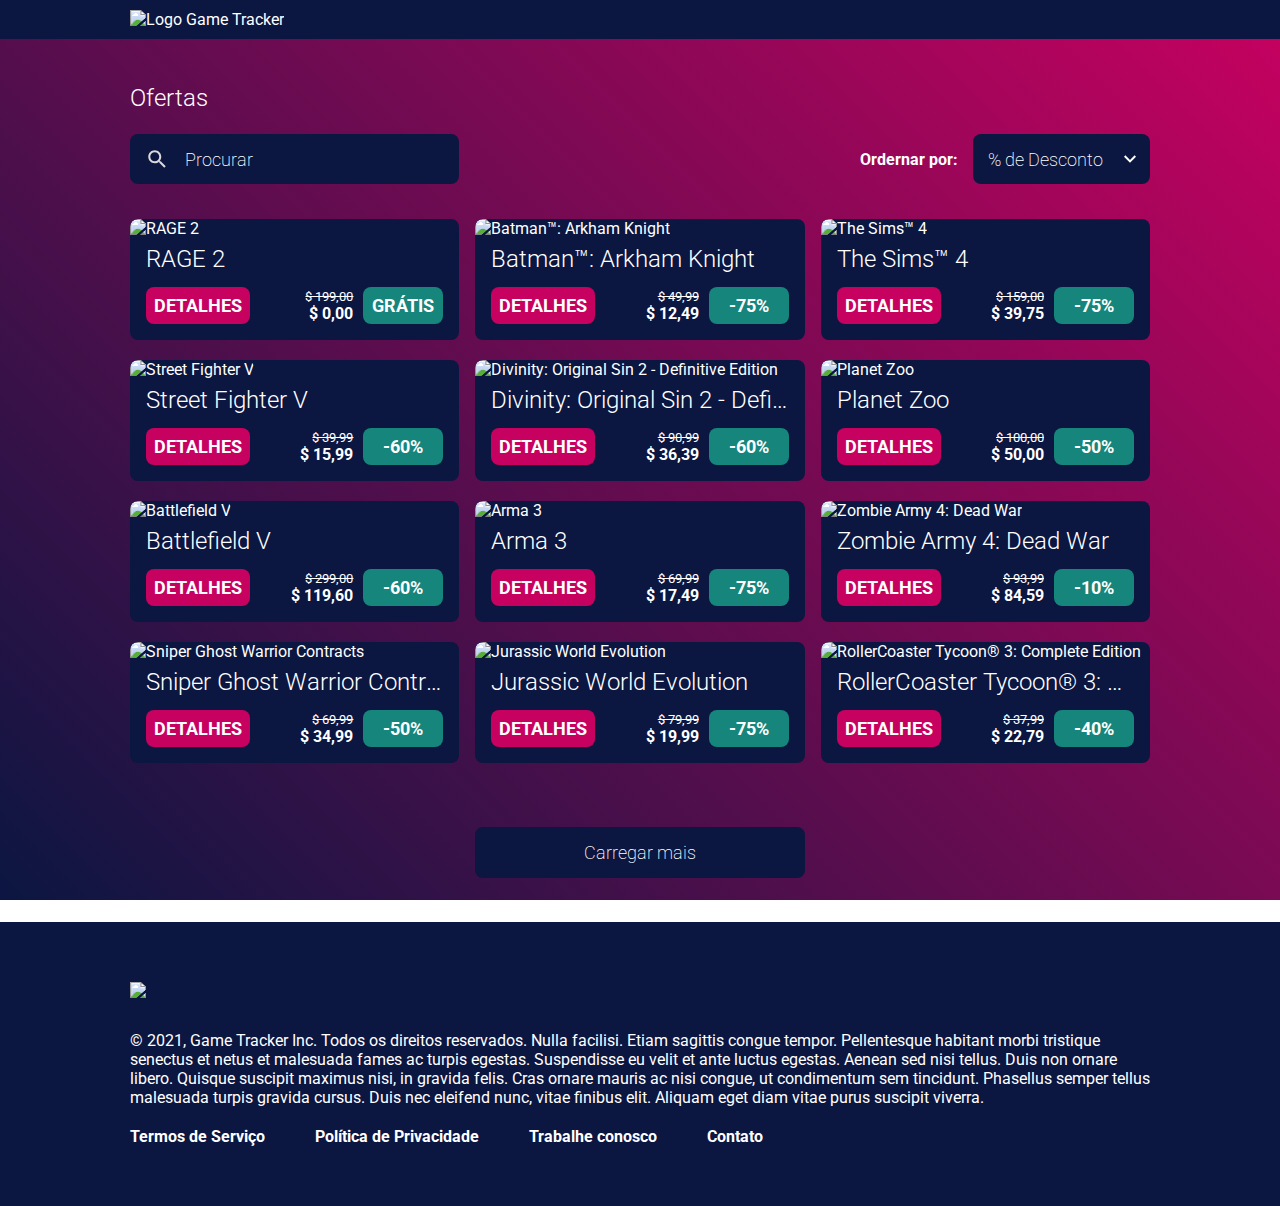
==== game-tracker/index.html @ 1675c649 "fase 1 - layout e navegação" ====
<!DOCTYPE html>
<html lang="pt-br">
  <head>
    <title>Oferta Tracker</title>

    <meta charset="UTF-8" />
    <meta name="viewport" content="width=device-width, initial-scale=1.0" />
    <meta name="theme-color" content="#C70160" />
    <link rel="manifest" href="manifest.json" />
    <link rel="icon" type="image/x-icon" href="favicon.ico" />
    <link
      rel="apple-touch-icon"
      sizes="180x180"
      href="assets/pwa/apple-touch-icon.png"
    />
    <link rel="preconnect" href="https://fonts.gstatic.com" />
    <link
      href="https://fonts.googleapis.com/css2?family=Roboto:wght@100;300;400;700&display=swap"
      rel="stylesheet"
    />
    <link rel="stylesheet" href="estilo.css" />
    <script>
      if (
        "serviceWorker" in navigator &&
        !window.location.host.includes("localhost") &&
        window.location.host.includes("http")
      ) {
        window.addEventListener("load", () => {
          navigator.serviceWorker.register("./sw.js");
        });
      }
    </script>
    <noscript>
      Seu navegador não suporta javascript. Considere utilizar um navegador
      moderno ou habilite execução de javascript.
    </noscript>
  </head>
  <body>
    <header>
      <img src="assets/logo-horizontal.svg" alt="Logo Game Tracker" />
    </header>

    <h2>Ofertas</h2>

    <main>
      <form>
        <input name="search" placeholder="Procurar">
        <fieldset>
          <label for="sort">Ordernar por:</label>
          <select id="sort" name="ordernar">
            <option value="porcetangem">% de Desconto</option>
            <option value="maior">Maior preço</option>
            <option value="menor">Menor preço</option>
            <option value="title">Titulo</option>
          </select>
        </fieldset>
      </form>
      <article id="jogos-lista"></article>
      <button id="carregar-mais">Carregar mais</button>
    </main>
    <footer>
      <img src="assets/logo-icone.svg">
      <article>
        © 2021, Game Tracker Inc. Todos os direitos reservados. Nulla facilisi. Etiam sagittis congue tempor. Pellentesque
        habitant morbi tristique senectus et netus et malesuada fames ac turpis egestas. Suspendisse eu velit et ante luctus
        egestas. Aenean sed nisi tellus. Duis non ornare libero. Quisque suscipit maximus nisi, in gravida felis. Cras ornare
        mauris ac nisi congue, ut condimentum sem tincidunt. Phasellus semper tellus malesuada turpis gravida cursus. Duis nec
        eleifend nunc, vitae finibus elit. Aliquam eget diam vitae purus suscipit viverra.
      </article>
      <nav>
        <ul>
          <li>Termos de Serviço</li>
          <li>Política de Privacidade</li>
          <li>Trabalhe conosco</li>
          <li>Contato</li>
        </ul>
      </nav>
    </footer>
    <script src="script.js"></script>
  </body>
</html>
---- game-tracker/estilo.css ----
:root {
  --primario: #0b1641;
  --secundario: #c70160;
  --sucesso: #16857b;
  --texto: #ffffff;
}

* {
  box-sizing: border-box;
  font-family: "Roboto", -apple-system, BlinkMacSystemFont, "Segoe UI", Arial,
    Helvetica, sans-serif;
  margin: 0;
  padding: 0;
  -webkit-font-smoothing: antialiased;
  -moz-osx-font-smoothing: grayscale;
}

body {
  background: linear-gradient(
    45deg,
    var(--primario) 0%,
    var(--secundario) 100%
  );
  background-attachment: fixed;
  color: var(--texto);
}

body::-webkit-scrollbar {
  display: none;
}

body > header {
  background-color: var(--primario);
  margin-bottom: 45px;
  padding: 10px var(--margin-horizontal);
  width: 100%;
}

body > h2 {
  font-weight: 300;
  padding: 0 var(--margin-horizontal);
}

main {
  padding: 0 var(--margin-horizontal);
}

main form {
  align-items: flex-end;
  display: flex;
  justify-content: center;
  margin: 22px auto 35px auto;
}

main form input {
  margin-right: auto;
  padding: 15px 0 15px 40px;
  width: var(--largura);
}

main form input,
main form fieldset select {
  border: 0;
  border-radius: 8px;
  color: var(--texto);
  outline: 0;
  font-size: 18px;
  font-weight: 200;
  height: 50px;
}

main form input {
  background: var(--primario) url("./assets/pesquisa.svg") 5% 50% no-repeat;
  color: var(--texto);
  padding: 15px 15px 15px 55px;
}

main form input::-webkit-input-placeholder {
  color: var(--texto);
}
::-webkit-input-placeholder {
  color: var(--texto);
}
main form input:-moz-placeholder {
  color: var(--texto);
}
main form input:-ms-input-placeholder {
  color: var(--texto);
}

main form fieldset {
  align-items: center;
  border: 0;
  display: flex;
  justify-content: flex-end;
  margin-left: auto;
}

main form fieldset label {
  margin-right: 15px;
  font-weight: bold;
}

main form fieldset select {
  background: var(--primario) url("./assets/baixo.svg") 95% 50% no-repeat;
  color: var(--texto);
  appearance: none;
  -webkit-appearance: none;
  -moz-appearance: none;
  outline: none;
  padding: 15px 47px 15px 15px;
}

main form fieldset select option {
  border: 0;
}

main form fieldset select option.selected {
  color: var(--secundario);
}

#jogos-lista {
  align-items: center;
  display: flex;
  flex-wrap: wrap;
  justify-content: space-between;
}

.oferta {
  background-color: var(--primario);
  border-radius: 8px;
  margin-bottom: 20px;
  overflow: hidden;
  max-width: var(--largura);
  width: 460px;
}

.oferta figure {
  margin: 0;
}

.oferta figure img {
  border-radius: 8px 8px 0 0;
  max-width: 100%;
  height: auto;
}

.oferta figcaption {
  padding: 7px 16px 16px;
}

.oferta figcaption h4 {
  font-weight: 300;
  font-size: 24px;
  margin-bottom: 14px;
  white-space: nowrap;
  overflow: hidden;
  text-overflow: ellipsis;
}

.oferta figcaption section {
  align-items: center;
  display: flex;
  justify-content: space-between;
}

.oferta figcaption section button,
.oferta figcaption section span {
  border: 0;
  border-radius: 8px;
  color: var(--texto);
  font-size: 18px;
  font-weight: bold;
  padding: 8px;
  text-align: center;
  outline: none;
}

.oferta figcaption section > button {
  background-color: var(--secundario);
}

.oferta figcaption section > div {
  align-items: center;
  display: flex;
}

.oferta figcaption section div > div {
  text-align: right;
}

.oferta figcaption section div span {
  background-color: var(--sucesso);
  margin-left: 10px;
  width: 80px;
}

.preco-normal {
  text-decoration: line-through;
  display: block;
}

.preco-oferta {
  font-size: 16px;
}

#carregar-mais {
  background-color: var(--primario);
  border: 0;
  border-radius: 8px;
  color: var(--texto);
  display: block;
  font-size: 18px;
  font-weight: 200;
  margin: 44px auto;
  padding: 15px 0;
  width: var(--largura);
}

footer {
  background-color: var(--primario);
  padding: 60px var(--margin-horizontal);
}

footer img {
  color: var(--texto);
  display: block;
  margin: 0 auto;
}

footer article {
  display: block;
  margin: 33px auto 20px auto;
}

footer nav ul li {
  display: inline-block;
  font-weight: bold;
  list-style: none;
}

footer nav ul li + li {
  margin-left: 46px;
}

@media screen and (min-width: 1720px) {
  :root {
    --largura: 24%;
    --margin-horizontal: 220px;
  }
}

@media screen and (min-width: 1141px) and (max-width: 1719px) {
  :root {
    --largura: 32.3%;
    --margin-horizontal: 130px;
  }
}

@media screen and (min-width: 769px) and (max-width: 1140px) {
  :root {
    --largura: 49%;
    --margin-horizontal: 80px;
  }
}

@media screen and (max-width: 768px) {
  :root {
    --largura: 100%;
    --margin-horizontal: 10px;
  }

  header img {
    display: block;
    margin: auto;
  }

  body > h2 {
    text-align: center;
  }

  main form {
    max-width: 460px;
  }

  main form input {
    padding: 15px 5px 15px 35px;
    width: 48%;
  }

  main form fieldset {
    flex-direction: column;
  }

  main form fieldset label {
    margin: 0 auto 10px auto;
    text-align: center;
  }

  main form fieldset select {
    background: var(--primario) url("./assets/baixo.svg") 98% 50% no-repeat;
    padding: 15px 30px 15px 10px;
    width: 98%;
  }

  #jogos-lista {
    flex-direction: column;
  }

  .oferta figcaption {
    padding: 10px;
  }

  footer nav ul li {
    display: block;
    font-weight: bold;
    list-style: none;
    text-align: center;
  }

  footer nav ul li + li {
    margin-top: 10px;
    margin-left: 0px;
  }
}
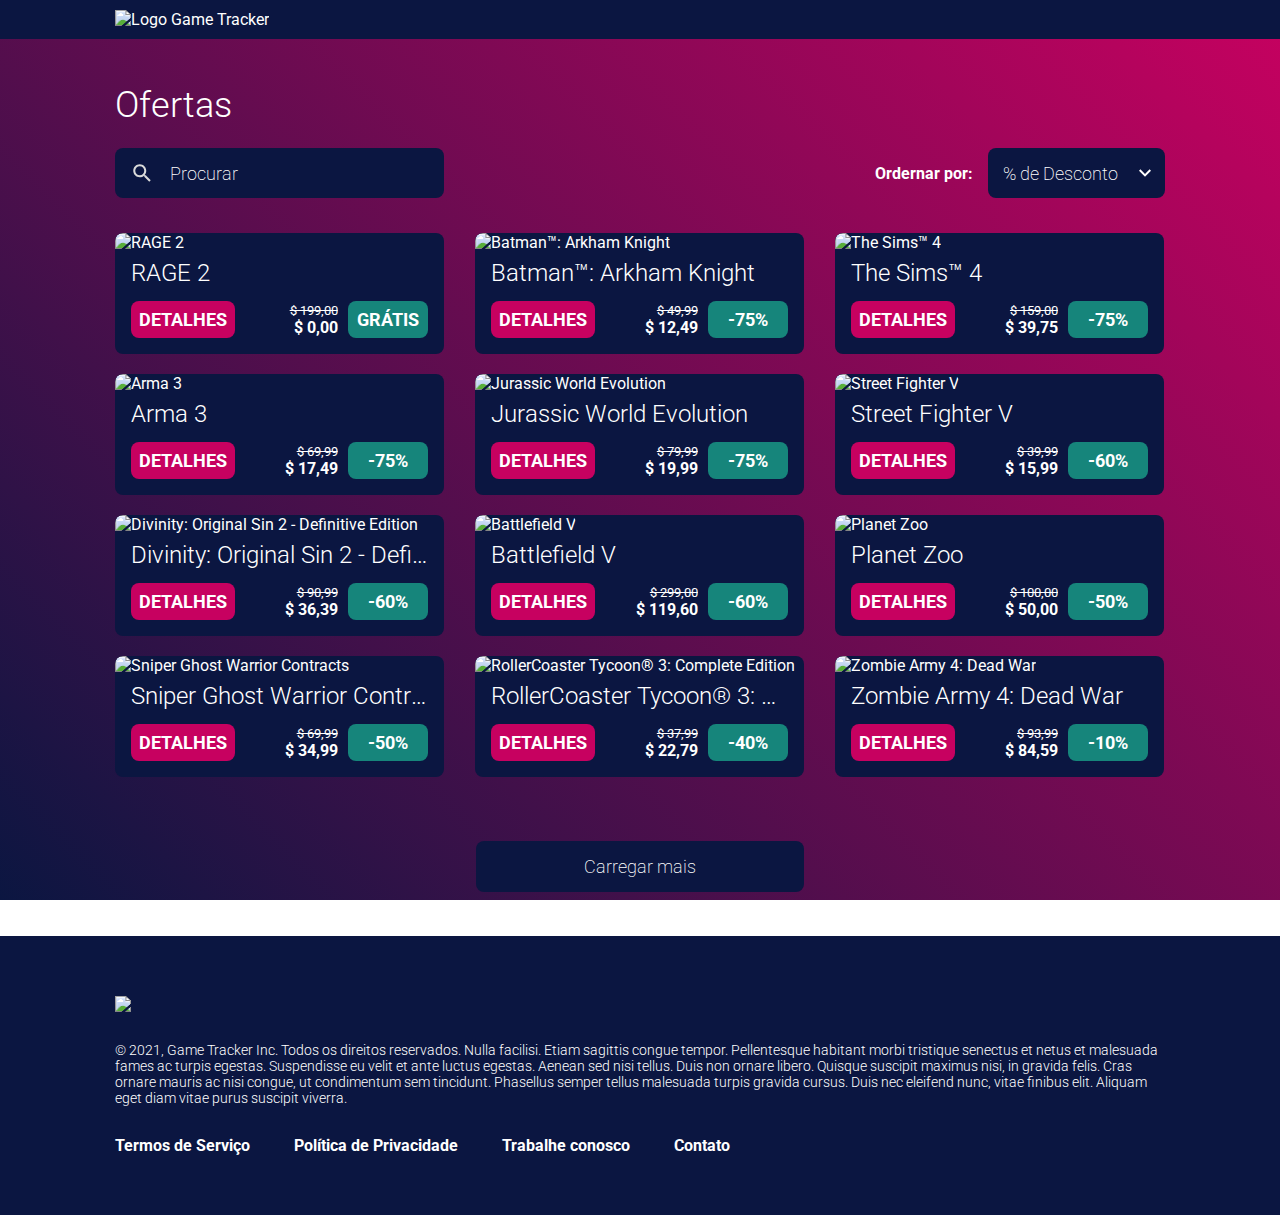
==== commit 2bef0d88: "fase 2 - funcionalidades e ajuste no layout" ====
--- a/game-tracker/index.html
+++ b/game-tracker/index.html
@@ -44,13 +44,13 @@
 
     <main>
       <form>
-        <input name="search" placeholder="Procurar">
+        <input id="search" name="search" placeholder="Procurar">
         <fieldset>
           <label for="sort">Ordernar por:</label>
           <select id="sort" name="ordernar">
-            <option value="porcetangem">% de Desconto</option>
-            <option value="maior">Maior preço</option>
-            <option value="menor">Menor preço</option>
+            <option value="percent">% de Desconto</option>
+            <option value="graterThan">Maior preço</option>
+            <option value="lessThan">Menor preço</option>
             <option value="title">Titulo</option>
           </select>
         </fieldset>
--- a/game-tracker/estilo.css
+++ b/game-tracker/estilo.css
@@ -37,6 +37,7 @@
 }
 
 body > h2 {
+  font-size: 36px;
   font-weight: 300;
   padding: 0 var(--margin-horizontal);
 }
@@ -123,7 +124,6 @@
   align-items: center;
   display: flex;
   flex-wrap: wrap;
-  justify-content: space-between;
 }
 
 .oferta {
@@ -230,7 +230,9 @@
 
 footer article {
   display: block;
-  margin: 33px auto 20px auto;
+  font-size: 14px;
+  font-weight: 300;
+  margin: 30px auto;
 }
 
 footer nav ul li {
@@ -240,27 +242,43 @@
 }
 
 footer nav ul li + li {
-  margin-left: 46px;
-}
-
-@media screen and (min-width: 1720px) {
+  margin-left: 40px;
+}
+
+@media screen and (min-width: 1701px) {
   :root {
     --largura: 24%;
     --margin-horizontal: 220px;
   }
-}
-
-@media screen and (min-width: 1141px) and (max-width: 1719px) {
+
+  .oferta:nth-child(even) {
+    margin: 0 auto 20px;
+  }
+
+  .oferta:nth-child(4n) {
+    margin-right: 0;
+  }
+}
+
+@media screen and (min-width: 1141px) and (max-width: 1700px) {
   :root {
-    --largura: 32.3%;
-    --margin-horizontal: 130px;
+    --largura: 31.3%;
+    --margin-horizontal: 115px;
+  }
+
+  .oferta:nth-child(3n - 1) {
+    margin: 0 3% 20px;
   }
 }
 
 @media screen and (min-width: 769px) and (max-width: 1140px) {
   :root {
-    --largura: 49%;
-    --margin-horizontal: 80px;
+    --largura: 48%;
+    --margin-horizontal: 70px;
+  }
+
+  .oferta:nth-child(2n + 2) {
+    margin-left: auto;
   }
 }
 
@@ -309,6 +327,10 @@
 
   .oferta figcaption {
     padding: 10px;
+  }
+
+  #carregar-mais {
+    max-width: 460px;
   }
 
   footer nav ul li {
